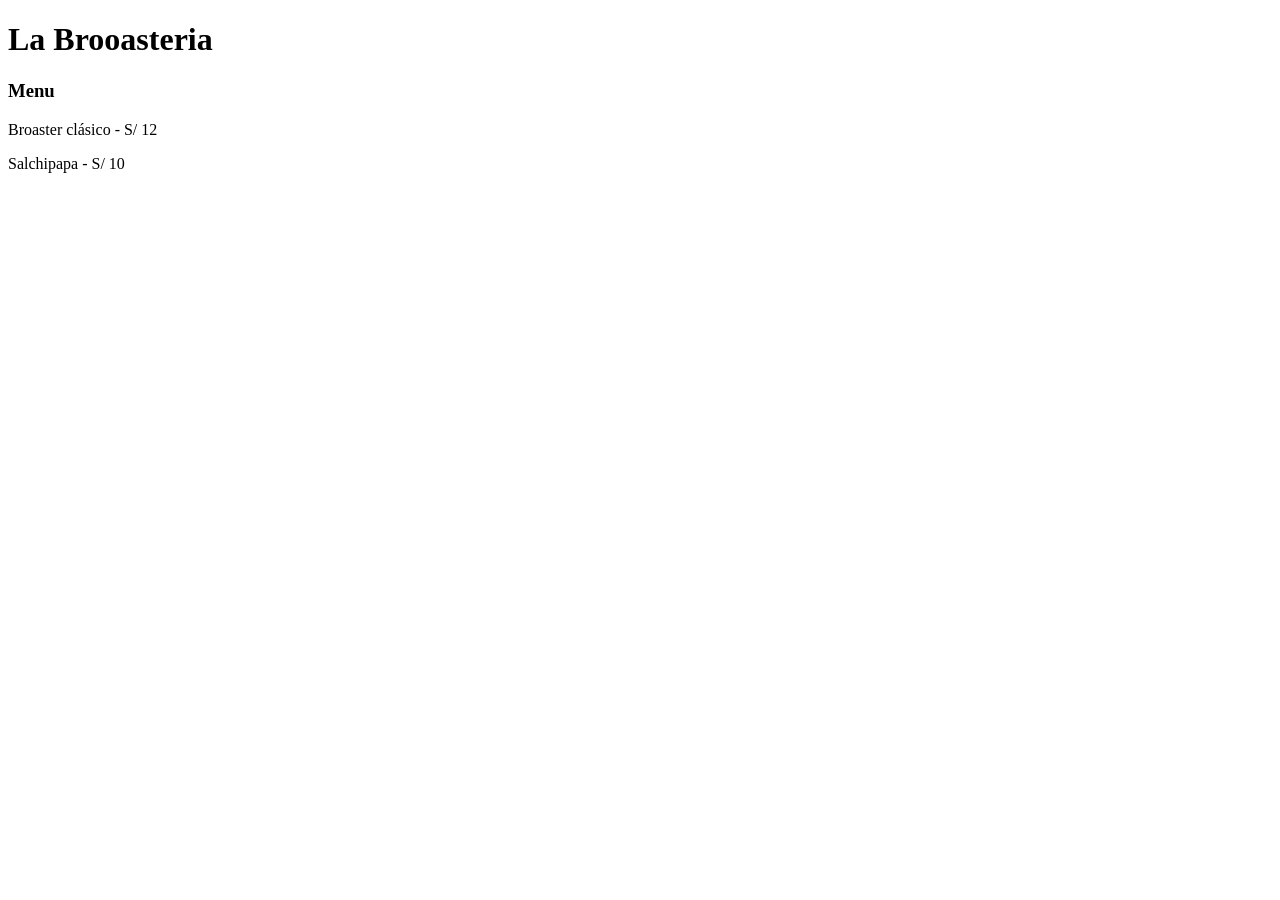
==== U22209574/Index.html @ 9b36c933 "merge finalizado" ====
<!DOCTYPE html>
<html lang="en">

<head>
    <meta charset="UTF-8">
    <meta name="viewport" content="width=device-width, initial-scale=1.0">
    <title>U22209574</title>
</head>

<body>
    <H1>La Brooasteria</H1>

    <h3>Menu</h3>
    <p>Broaster clásico - S/ 12</p>
    <p>Salchipapa - S/ 10</p>


</body>

</html>
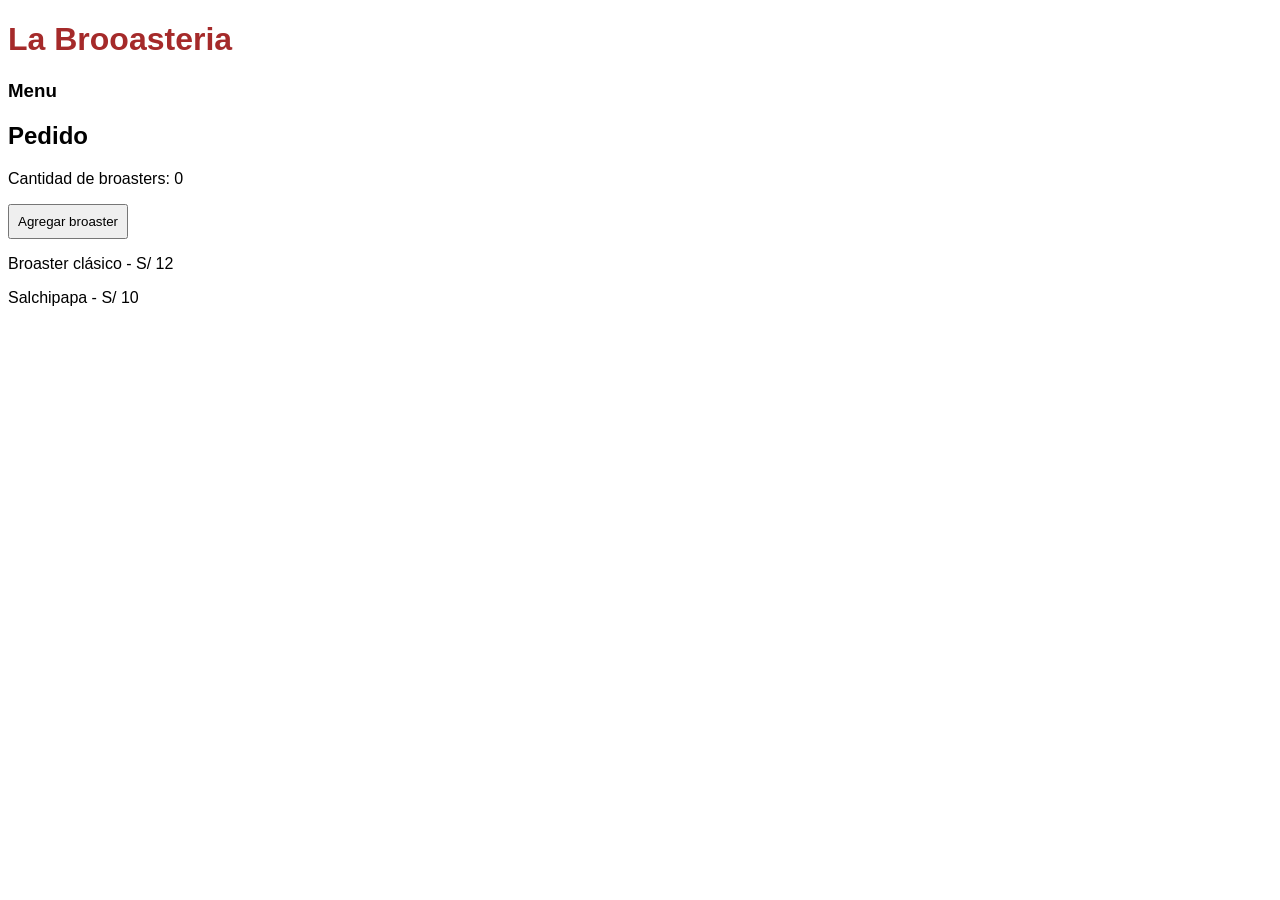
==== commit 1bd6a011: "Agregar estilos básicos a la página" ====
--- a/U22209574/Index.html
+++ b/U22209574/Index.html
@@ -4,6 +4,7 @@
 <head>
     <meta charset="UTF-8">
     <meta name="viewport" content="width=device-width, initial-scale=1.0">
+    <link rel="stylesheet" href="style.css">
     <title>U22209574</title>
 </head>
 
@@ -11,6 +12,15 @@
     <H1>La Brooasteria</H1>
 
     <h3>Menu</h3>
+
+    <h2>Pedido</h2>
+
+    <p>Cantidad de broasters: <span id="cantidad">0</span></p>
+
+    <button onclick="agregarBroaster()">Agregar broaster</button>
+
+    <script src="script.js"></script>
+
     <p>Broaster clásico - S/ 12</p>
     <p>Salchipapa - S/ 10</p>
 
--- a/U22209574/style.css
+++ b/U22209574/style.css
@@ -0,0 +1,12 @@
+body {
+    font-family: Arial, sans-serif;
+}
+
+h1 {
+    color: brown;
+}
+
+button {
+    padding: 8px;
+    cursor: pointer;
+}
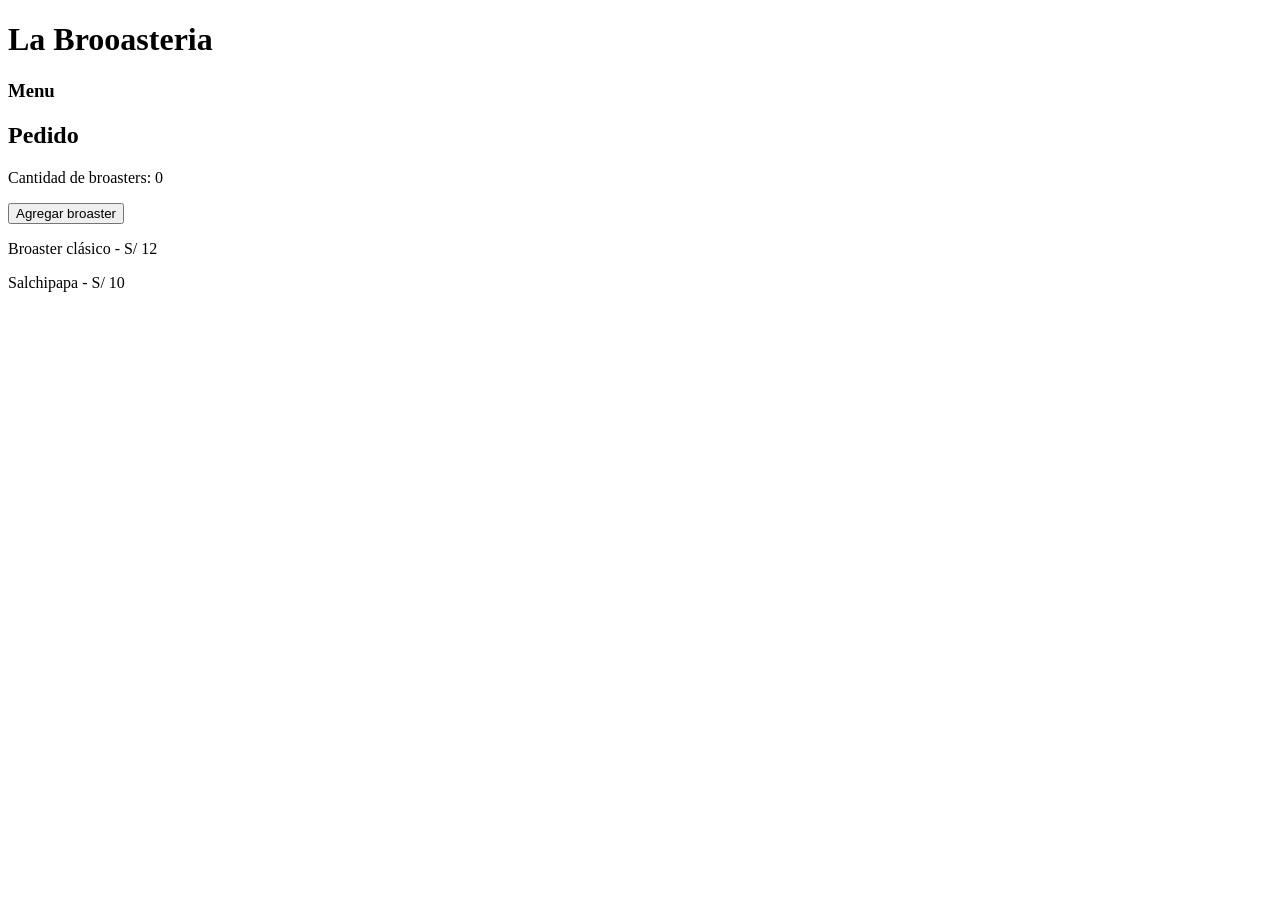
==== commit cf8d9a68: "finalizar merge" ====
--- a/U22209574/Index.html
+++ b/U22209574/Index.html
@@ -4,7 +4,6 @@
 <head>
     <meta charset="UTF-8">
     <meta name="viewport" content="width=device-width, initial-scale=1.0">
-    <link rel="stylesheet" href="style.css">
     <title>U22209574</title>
 </head>
 
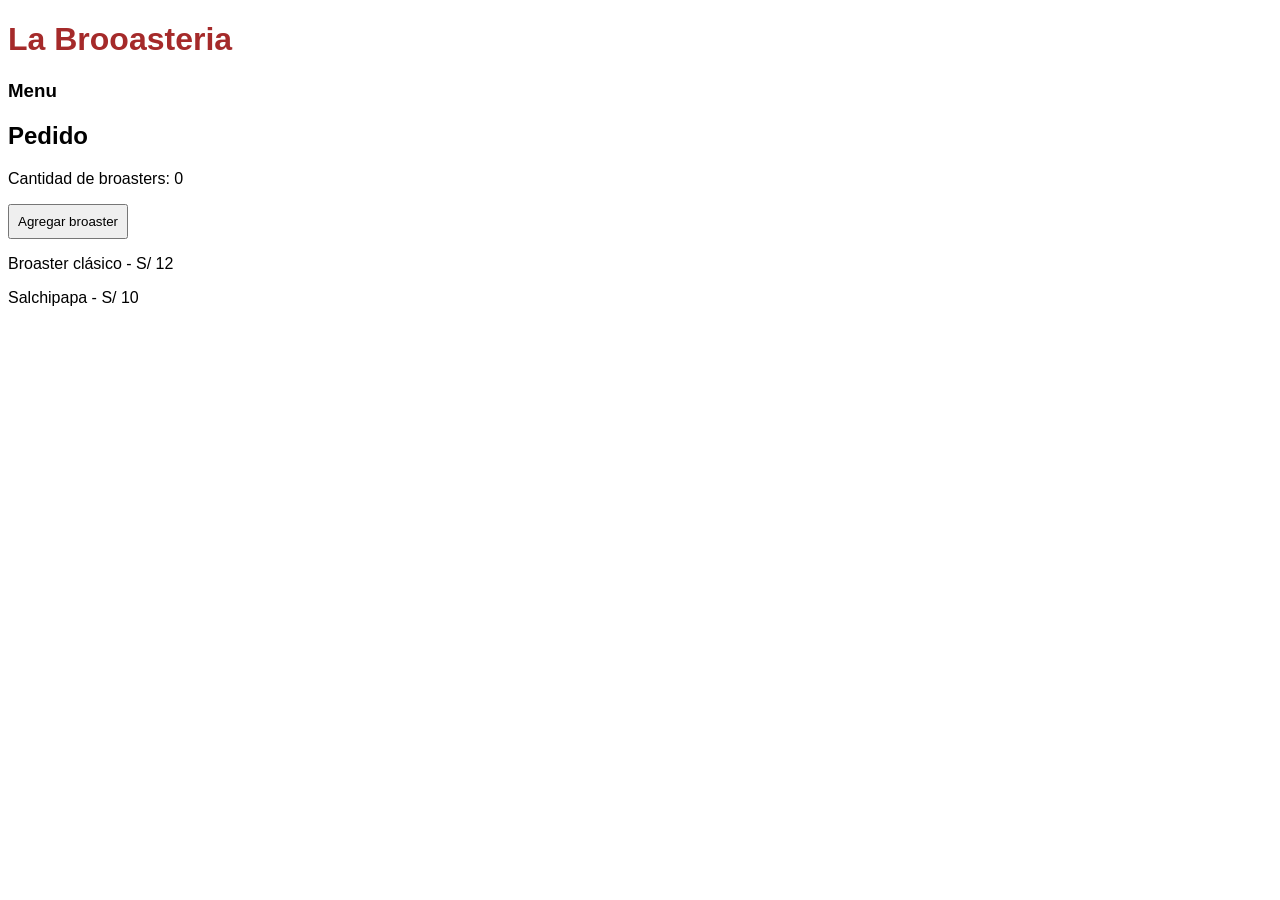
==== commit bd43fc33: "merge" ====
--- a/U22209574/Index.html
+++ b/U22209574/Index.html
@@ -4,6 +4,7 @@
 <head>
     <meta charset="UTF-8">
     <meta name="viewport" content="width=device-width, initial-scale=1.0">
+    <link rel="stylesheet" href="style.css">
     <title>U22209574</title>
 </head>
 
--- a/U22209574/style.css
+++ b/U22209574/style.css
@@ -0,0 +1,12 @@
+body {
+    font-family: Arial, sans-serif;
+}
+
+h1 {
+    color: brown;
+}
+
+button {
+    padding: 8px;
+    cursor: pointer;
+}
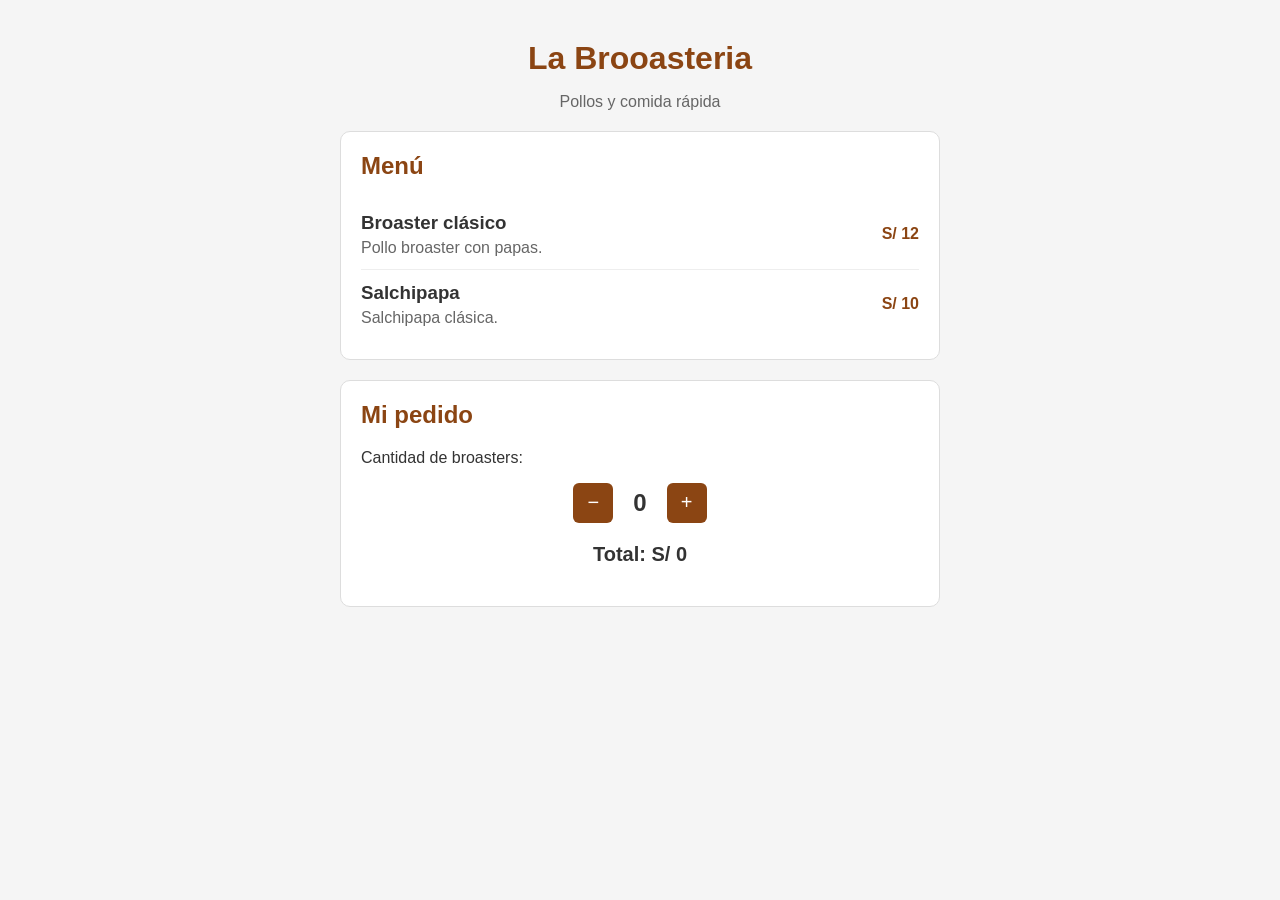
==== commit a0159a43: "Mejora estilos de interfaz de La Broasteria" ====
--- a/U22209574/Index.html
+++ b/U22209574/Index.html
@@ -1,29 +1,61 @@
 <!DOCTYPE html>
-<html lang="en">
+<html lang="es">
 
 <head>
     <meta charset="UTF-8">
     <meta name="viewport" content="width=device-width, initial-scale=1.0">
     <link rel="stylesheet" href="style.css">
-    <title>U22209574</title>
+    <title>La Brooasteria</title>
 </head>
 
 <body>
-    <H1>La Brooasteria</H1>
 
-    <h3>Menu</h3>
+    <main class="contenedor">
 
-    <h2>Pedido</h2>
+        <h1>La Brooasteria</h1>
+        <p class="subtitulo">Pollos y comida rápida</p>
 
-    <p>Cantidad de broasters: <span id="cantidad">0</span></p>
+        <section class="menu">
+            <h2>Menú</h2>
 
-    <button onclick="agregarBroaster()">Agregar broaster</button>
+            <div class="producto">
+                <div>
+                    <h3>Broaster clásico</h3>
+                    <p>Pollo broaster con papas.</p>
+                </div>
+                <span>S/ 12</span>
+            </div>
+
+            <div class="producto">
+                <div>
+                    <h3>Salchipapa</h3>
+                    <p>Salchipapa clásica.</p>
+                </div>
+                <span>S/ 10</span>
+            </div>
+        </section>
+
+        <section class="pedido">
+            <h2>Mi pedido</h2>
+
+            <p>Cantidad de broasters:</p>
+
+            <div class="contador">
+                <button onclick="quitarBroaster()">−</button>
+
+                <span id="cantidad">0</span>
+
+                <button onclick="agregarBroaster()">+</button>
+            </div>
+
+            <p class="total">
+                Total: S/ <span id="total">0</span>
+            </p>
+        </section>
+
+    </main>
 
     <script src="script.js"></script>
-
-    <p>Broaster clásico - S/ 12</p>
-    <p>Salchipapa - S/ 10</p>
-
 
 </body>
 
--- a/U22209574/style.css
+++ b/U22209574/style.css
@@ -1,12 +1,97 @@
 body {
+    margin: 0;
     font-family: Arial, sans-serif;
+    background-color: #f5f5f5;
+    color: #333;
+}
+
+.contenedor {
+    width: 90%;
+    max-width: 600px;
+    margin: 40px auto;
 }
 
 h1 {
-    color: brown;
+    margin-bottom: 5px;
+    color: #8b4513;
+    text-align: center;
 }
 
-button {
-    padding: 8px;
+.subtitulo {
+    text-align: center;
+    color: #666;
+}
+
+.menu,
+.pedido {
+    background-color: white;
+    padding: 20px;
+    margin-top: 20px;
+    border-radius: 10px;
+    border: 1px solid #ddd;
+}
+
+h2 {
+    margin-top: 0;
+    color: #8b4513;
+}
+
+.producto {
+    display: flex;
+    justify-content: space-between;
+    align-items: center;
+    padding: 12px 0;
+    border-bottom: 1px solid #eee;
+}
+
+.producto:last-child {
+    border-bottom: none;
+}
+
+.producto h3 {
+    margin: 0 0 5px;
+}
+
+.producto p {
+    margin: 0;
+    color: #666;
+}
+
+.producto span {
+    font-weight: bold;
+    color: #8b4513;
+}
+
+.contador {
+    display: flex;
+    align-items: center;
+    justify-content: center;
+    gap: 20px;
+    margin: 15px 0;
+}
+
+.contador button {
+    width: 40px;
+    height: 40px;
+    border: none;
+    border-radius: 6px;
+    background-color: #8b4513;
+    color: white;
+    font-size: 20px;
     cursor: pointer;
+}
+
+.contador button:hover {
+    background-color: #6f350f;
+}
+
+#cantidad {
+    font-size: 24px;
+    font-weight: bold;
+}
+
+.total {
+    text-align: center;
+    font-size: 20px;
+    font-weight: bold;
 }
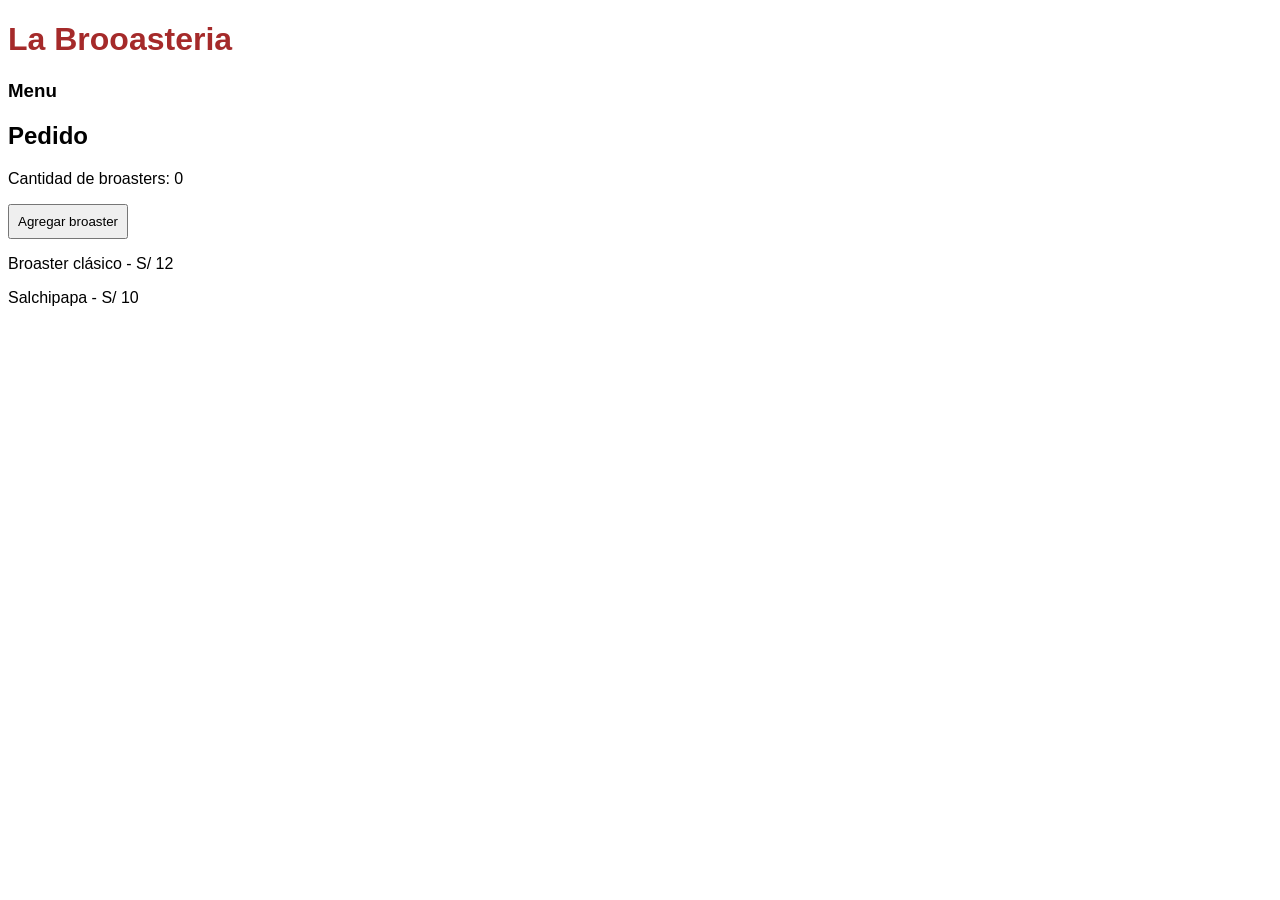
==== commit a01fc344: "Merge branch 'main' of https://github.com/lbejaranoa/test2" ====
--- a/U22209574/Index.html
+++ b/U22209574/Index.html
@@ -1,61 +1,29 @@
 <!DOCTYPE html>
-<html lang="es">
+<html lang="en">
 
 <head>
     <meta charset="UTF-8">
     <meta name="viewport" content="width=device-width, initial-scale=1.0">
     <link rel="stylesheet" href="style.css">
-    <title>La Brooasteria</title>
+    <title>U22209574</title>
 </head>
 
 <body>
+    <H1>La Brooasteria</H1>
 
-    <main class="contenedor">
+    <h3>Menu</h3>
 
-        <h1>La Brooasteria</h1>
-        <p class="subtitulo">Pollos y comida rápida</p>
+    <h2>Pedido</h2>
 
-        <section class="menu">
-            <h2>Menú</h2>
+    <p>Cantidad de broasters: <span id="cantidad">0</span></p>
 
-            <div class="producto">
-                <div>
-                    <h3>Broaster clásico</h3>
-                    <p>Pollo broaster con papas.</p>
-                </div>
-                <span>S/ 12</span>
-            </div>
-
-            <div class="producto">
-                <div>
-                    <h3>Salchipapa</h3>
-                    <p>Salchipapa clásica.</p>
-                </div>
-                <span>S/ 10</span>
-            </div>
-        </section>
-
-        <section class="pedido">
-            <h2>Mi pedido</h2>
-
-            <p>Cantidad de broasters:</p>
-
-            <div class="contador">
-                <button onclick="quitarBroaster()">−</button>
-
-                <span id="cantidad">0</span>
-
-                <button onclick="agregarBroaster()">+</button>
-            </div>
-
-            <p class="total">
-                Total: S/ <span id="total">0</span>
-            </p>
-        </section>
-
-    </main>
+    <button onclick="agregarBroaster()">Agregar broaster</button>
 
     <script src="script.js"></script>
+
+    <p>Broaster clásico - S/ 12</p>
+    <p>Salchipapa - S/ 10</p>
+
 
 </body>
 
--- a/U22209574/style.css
+++ b/U22209574/style.css
@@ -1,97 +1,12 @@
 body {
-    margin: 0;
     font-family: Arial, sans-serif;
-    background-color: #f5f5f5;
-    color: #333;
-}
-
-.contenedor {
-    width: 90%;
-    max-width: 600px;
-    margin: 40px auto;
 }
 
 h1 {
-    margin-bottom: 5px;
-    color: #8b4513;
-    text-align: center;
+    color: brown;
 }
 
-.subtitulo {
-    text-align: center;
-    color: #666;
-}
-
-.menu,
-.pedido {
-    background-color: white;
-    padding: 20px;
-    margin-top: 20px;
-    border-radius: 10px;
-    border: 1px solid #ddd;
-}
-
-h2 {
-    margin-top: 0;
-    color: #8b4513;
-}
-
-.producto {
-    display: flex;
-    justify-content: space-between;
-    align-items: center;
-    padding: 12px 0;
-    border-bottom: 1px solid #eee;
-}
-
-.producto:last-child {
-    border-bottom: none;
-}
-
-.producto h3 {
-    margin: 0 0 5px;
-}
-
-.producto p {
-    margin: 0;
-    color: #666;
-}
-
-.producto span {
-    font-weight: bold;
-    color: #8b4513;
-}
-
-.contador {
-    display: flex;
-    align-items: center;
-    justify-content: center;
-    gap: 20px;
-    margin: 15px 0;
-}
-
-.contador button {
-    width: 40px;
-    height: 40px;
-    border: none;
-    border-radius: 6px;
-    background-color: #8b4513;
-    color: white;
-    font-size: 20px;
+button {
+    padding: 8px;
     cursor: pointer;
-}
-
-.contador button:hover {
-    background-color: #6f350f;
-}
-
-#cantidad {
-    font-size: 24px;
-    font-weight: bold;
-}
-
-.total {
-    text-align: center;
-    font-size: 20px;
-    font-weight: bold;
 }
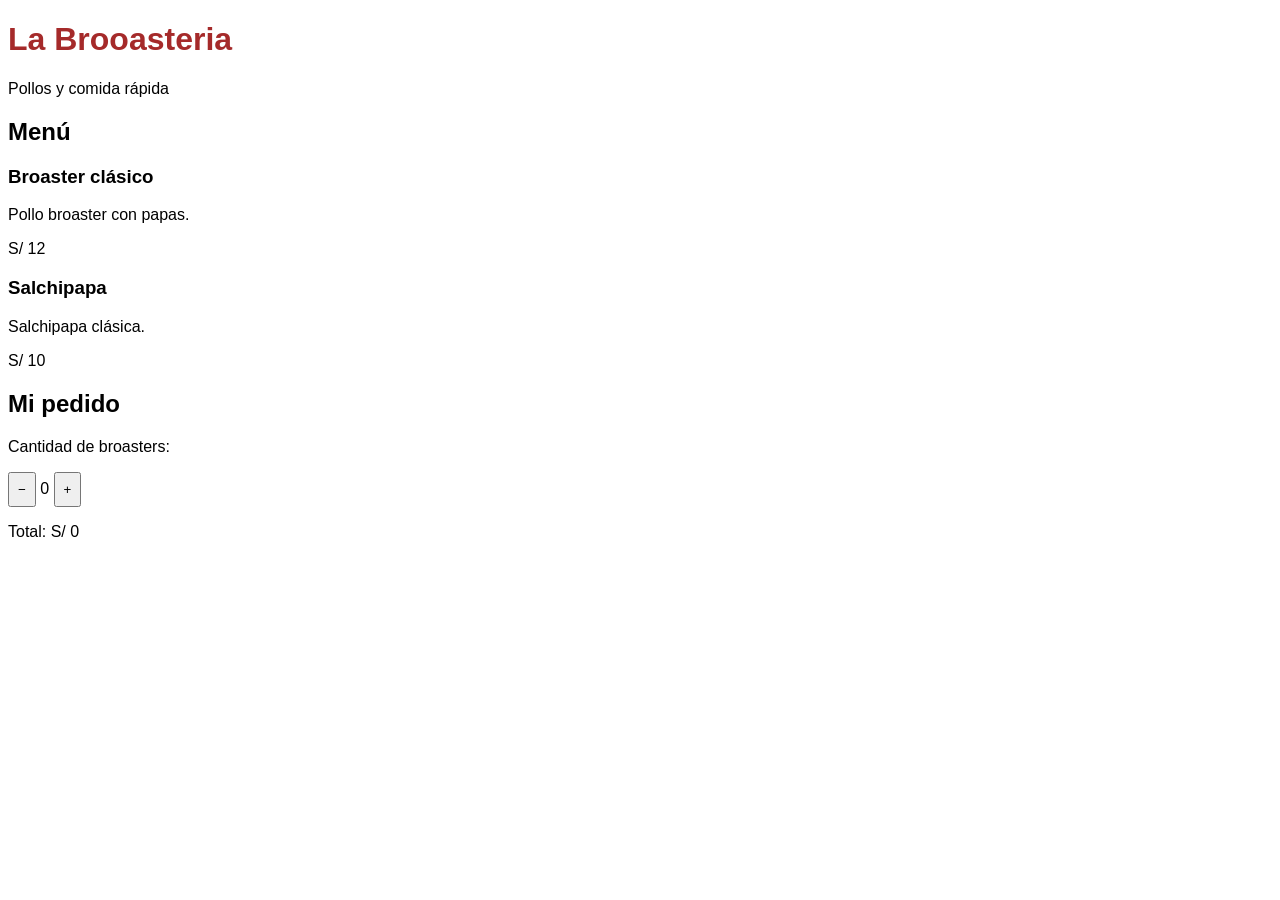
==== commit 6de6840c: "actualización de clase" ====
--- a/U22209574/Index.html
+++ b/U22209574/Index.html
@@ -1,29 +1,59 @@
 <!DOCTYPE html>
-<html lang="en">
-
+<html lang="es">
 <head>
     <meta charset="UTF-8">
     <meta name="viewport" content="width=device-width, initial-scale=1.0">
     <link rel="stylesheet" href="style.css">
-    <title>U22209574</title>
+    <title>La Brooasteria</title>
 </head>
+<body>
 
-<body>
-    <H1>La Brooasteria</H1>
+    <main class="contenedor">
 
-    <h3>Menu</h3>
+        <h1>La Brooasteria</h1>
+        <p class="subtitulo">Pollos y comida rápida</p>
 
-    <h2>Pedido</h2>
+        <section class="menu">
+            <h2>Menú</h2>
 
-    <p>Cantidad de broasters: <span id="cantidad">0</span></p>
+            <div class="producto">
+                <div>
+                    <h3>Broaster clásico</h3>
+                    <p>Pollo broaster con papas.</p>
+                </div>
+                <span>S/ 12</span>
+            </div>
 
-    <button onclick="agregarBroaster()">Agregar broaster</button>
+            <div class="producto">
+                <div>
+                    <h3>Salchipapa</h3>
+                    <p>Salchipapa clásica.</p>
+                </div>
+                <span>S/ 10</span>
+            </div>
+        </section>
+
+        <section class="pedido">
+            <h2>Mi pedido</h2>
+
+            <p>Cantidad de broasters:</p>
+
+            <div class="contador">
+                <button onclick="quitarBroaster()">−</button>
+
+                <span id="cantidad">0</span>
+
+                <button onclick="agregarBroaster()">+</button>
+            </div>
+
+            <p class="total">
+                Total: S/ <span id="total">0</span>
+            </p>
+        </section>
+
+    </main>
 
     <script src="script.js"></script>
-
-    <p>Broaster clásico - S/ 12</p>
-    <p>Salchipapa - S/ 10</p>
-
 
 </body>
 
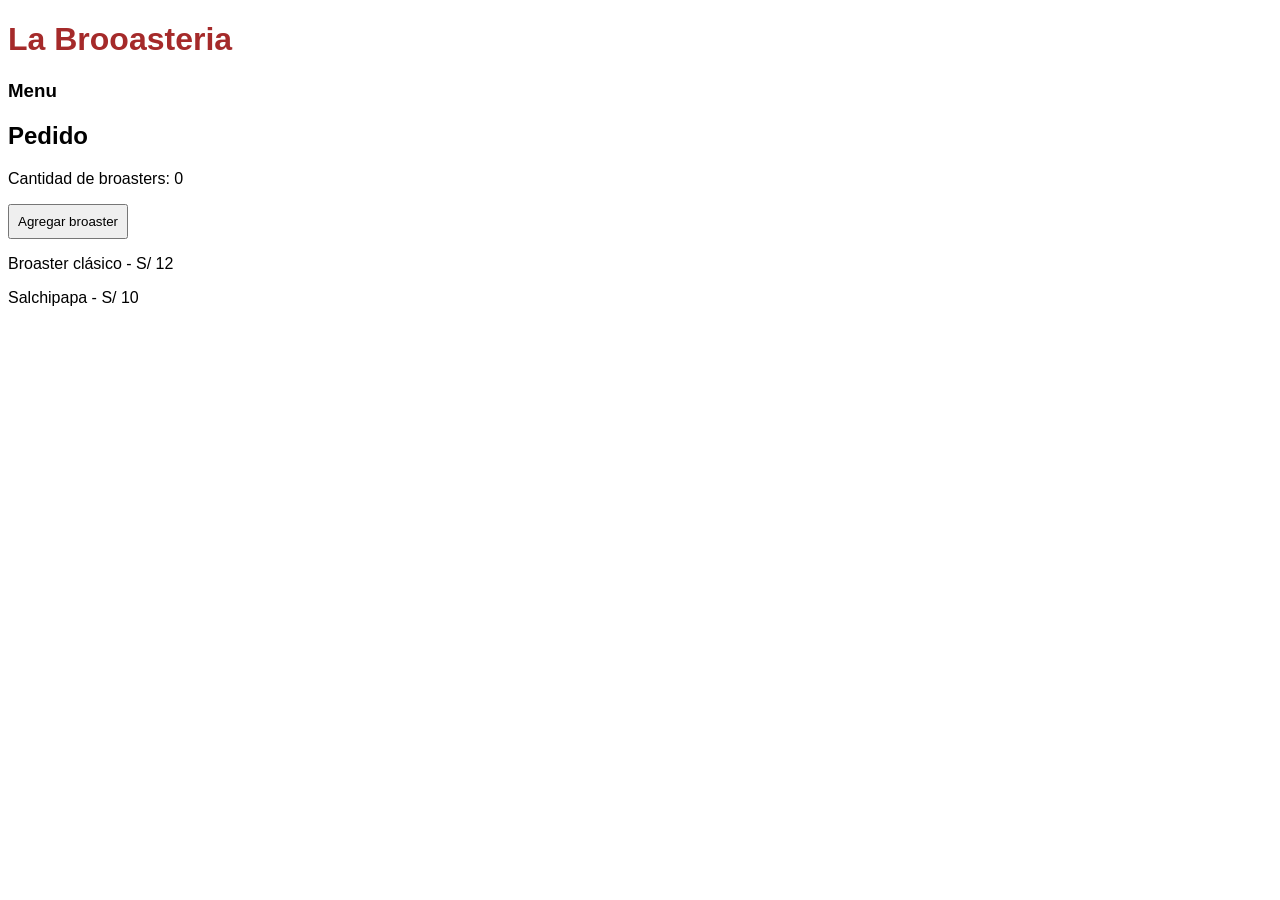
==== commit 54c8dda3: "Merge branch 'main' of https://github.com/lbejaranoa/test2 into feature/u23328427" ====
--- a/U22209574/Index.html
+++ b/U22209574/Index.html
@@ -1,59 +1,29 @@
 <!DOCTYPE html>
-<html lang="es">
+<html lang="en">
+
 <head>
     <meta charset="UTF-8">
     <meta name="viewport" content="width=device-width, initial-scale=1.0">
     <link rel="stylesheet" href="style.css">
-    <title>La Brooasteria</title>
+    <title>U22209574</title>
 </head>
+
 <body>
+    <H1>La Brooasteria</H1>
 
-    <main class="contenedor">
+    <h3>Menu</h3>
 
-        <h1>La Brooasteria</h1>
-        <p class="subtitulo">Pollos y comida rápida</p>
+    <h2>Pedido</h2>
 
-        <section class="menu">
-            <h2>Menú</h2>
+    <p>Cantidad de broasters: <span id="cantidad">0</span></p>
 
-            <div class="producto">
-                <div>
-                    <h3>Broaster clásico</h3>
-                    <p>Pollo broaster con papas.</p>
-                </div>
-                <span>S/ 12</span>
-            </div>
-
-            <div class="producto">
-                <div>
-                    <h3>Salchipapa</h3>
-                    <p>Salchipapa clásica.</p>
-                </div>
-                <span>S/ 10</span>
-            </div>
-        </section>
-
-        <section class="pedido">
-            <h2>Mi pedido</h2>
-
-            <p>Cantidad de broasters:</p>
-
-            <div class="contador">
-                <button onclick="quitarBroaster()">−</button>
-
-                <span id="cantidad">0</span>
-
-                <button onclick="agregarBroaster()">+</button>
-            </div>
-
-            <p class="total">
-                Total: S/ <span id="total">0</span>
-            </p>
-        </section>
-
-    </main>
+    <button onclick="agregarBroaster()">Agregar broaster</button>
 
     <script src="script.js"></script>
+
+    <p>Broaster clásico - S/ 12</p>
+    <p>Salchipapa - S/ 10</p>
+
 
 </body>
 
